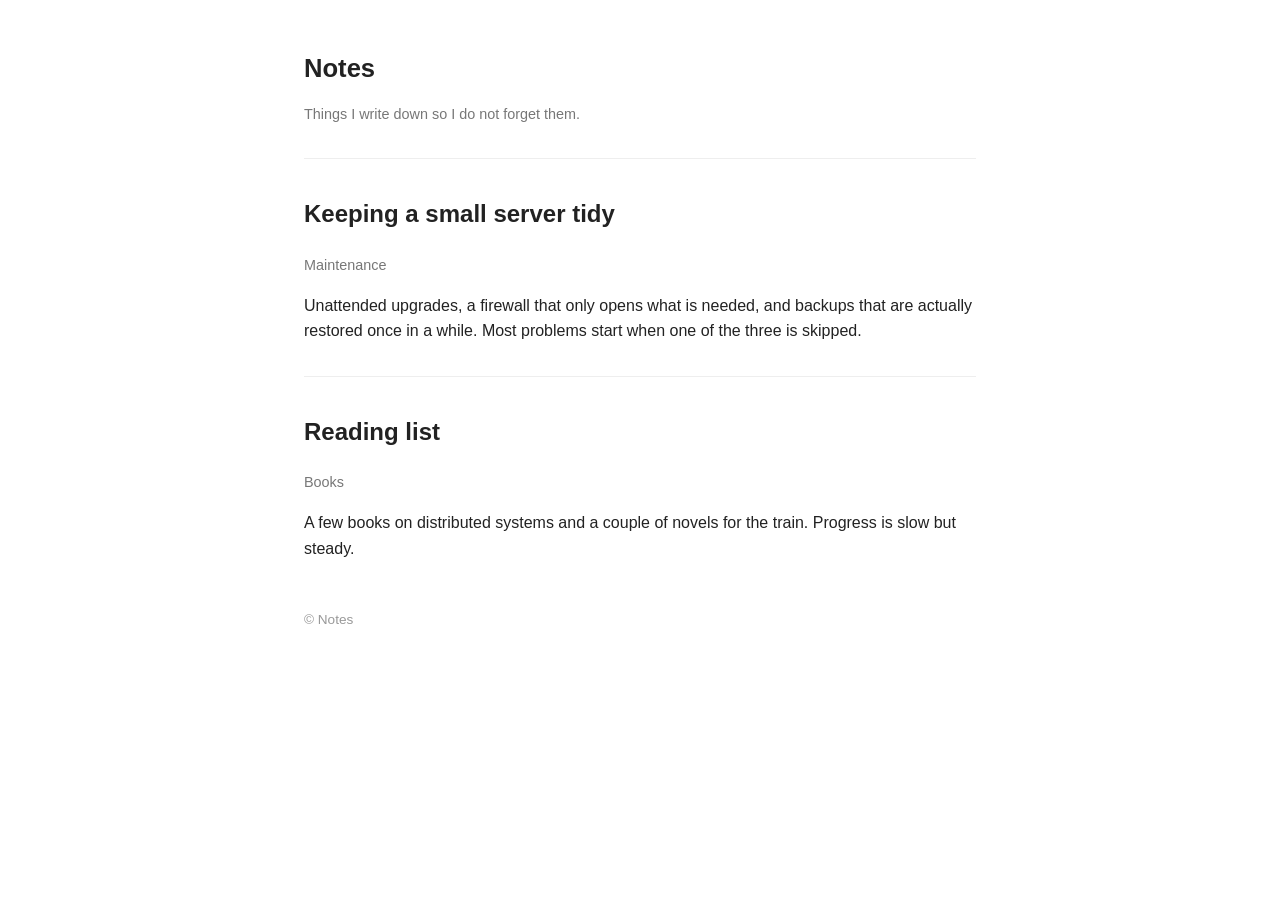
==== core/sing/site/index.html @ 2c2a44d4 "feat: 内置伪装网站回落，AnyTLS 流量整形与 SNI 校验 - FallBackSite：trojan/anytls TLS 节点未认证连接回落到内置静态站点（HTTP/2 + HTTP/1" ====
<!DOCTYPE html>
<html lang="en">
<head>
<meta charset="utf-8">
<meta name="viewport" content="width=device-width, initial-scale=1">
<title>Notes</title>
<style>
body{max-width:42rem;margin:3rem auto;padding:0 1rem;font:16px/1.6 -apple-system,BlinkMacSystemFont,"Segoe UI",Roboto,sans-serif;color:#222;background:#fff}
h1{font-size:1.6rem;margin-bottom:.2rem}
.meta{color:#777;font-size:.9rem}
article{margin:2rem 0;border-top:1px solid #eee;padding-top:1rem}
footer{margin-top:3rem;color:#999;font-size:.85rem}
@media (prefers-color-scheme:dark){body{background:#111;color:#ddd}article{border-color:#333}}
</style>
</head>
<body>
<header>
<h1>Notes</h1>
<p class="meta">Things I write down so I do not forget them.</p>
</header>
<article>
<h2>Keeping a small server tidy</h2>
<p class="meta">Maintenance</p>
<p>Unattended upgrades, a firewall that only opens what is needed, and backups that are actually restored once in a while. Most problems start when one of the three is skipped.</p>
</article>
<article>
<h2>Reading list</h2>
<p class="meta">Books</p>
<p>A few books on distributed systems and a couple of novels for the train. Progress is slow but steady.</p>
</article>
<footer>&copy; Notes</footer>
</body>
</html>
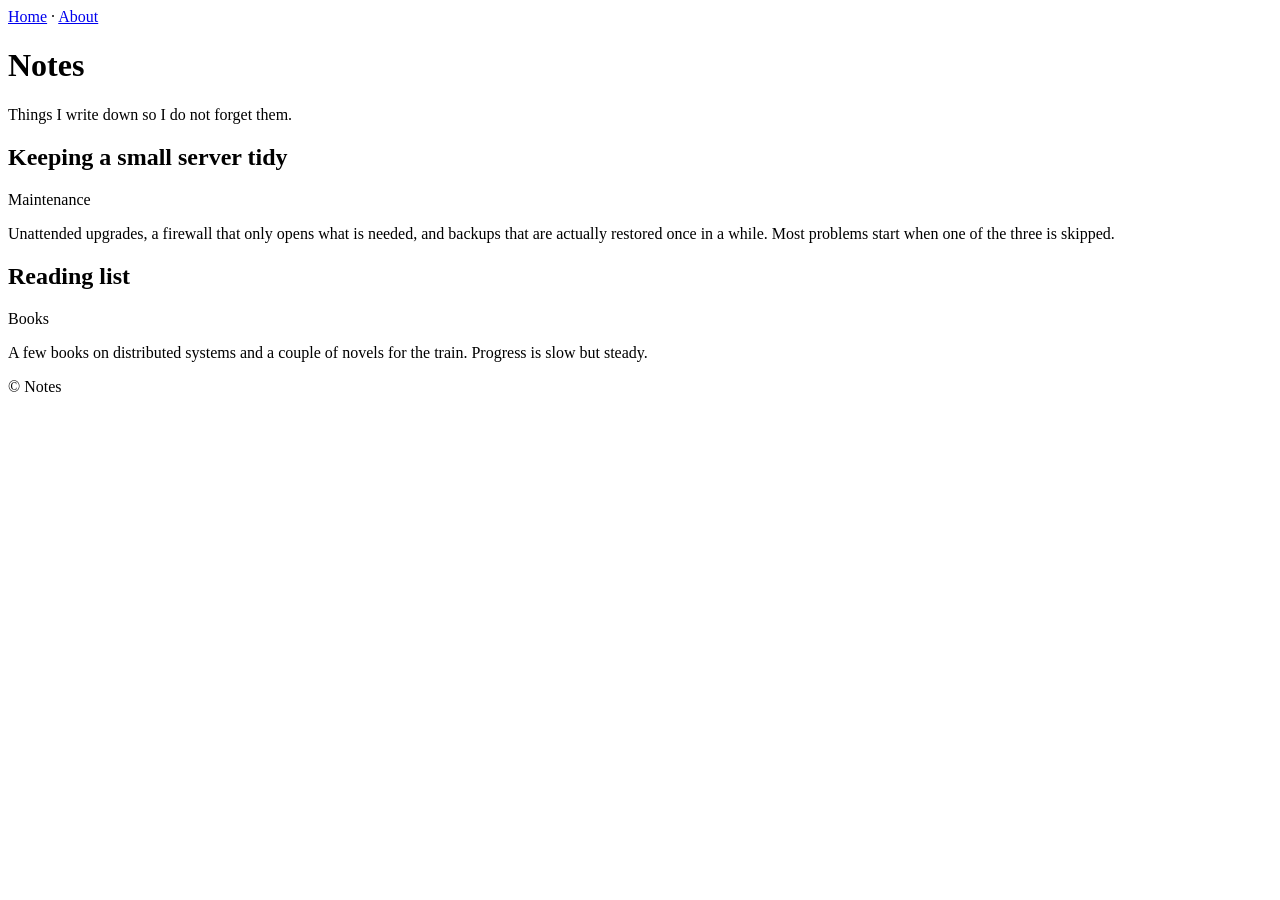
==== commit ad875c2b: "feat: 完善回落网站内容与 HTTP 缓存校验" ====
--- a/core/sing/site/index.html
+++ b/core/sing/site/index.html
@@ -4,17 +4,11 @@
 <meta charset="utf-8">
 <meta name="viewport" content="width=device-width, initial-scale=1">
 <title>Notes</title>
-<style>
-body{max-width:42rem;margin:3rem auto;padding:0 1rem;font:16px/1.6 -apple-system,BlinkMacSystemFont,"Segoe UI",Roboto,sans-serif;color:#222;background:#fff}
-h1{font-size:1.6rem;margin-bottom:.2rem}
-.meta{color:#777;font-size:.9rem}
-article{margin:2rem 0;border-top:1px solid #eee;padding-top:1rem}
-footer{margin-top:3rem;color:#999;font-size:.85rem}
-@media (prefers-color-scheme:dark){body{background:#111;color:#ddd}article{border-color:#333}}
-</style>
+<link rel="stylesheet" href="/style.css">
 </head>
 <body>
 <header>
+<nav aria-label="Main"><a href="/" aria-current="page">Home</a> · <a href="/about/">About</a></nav>
 <h1>Notes</h1>
 <p class="meta">Things I write down so I do not forget them.</p>
 </header>
